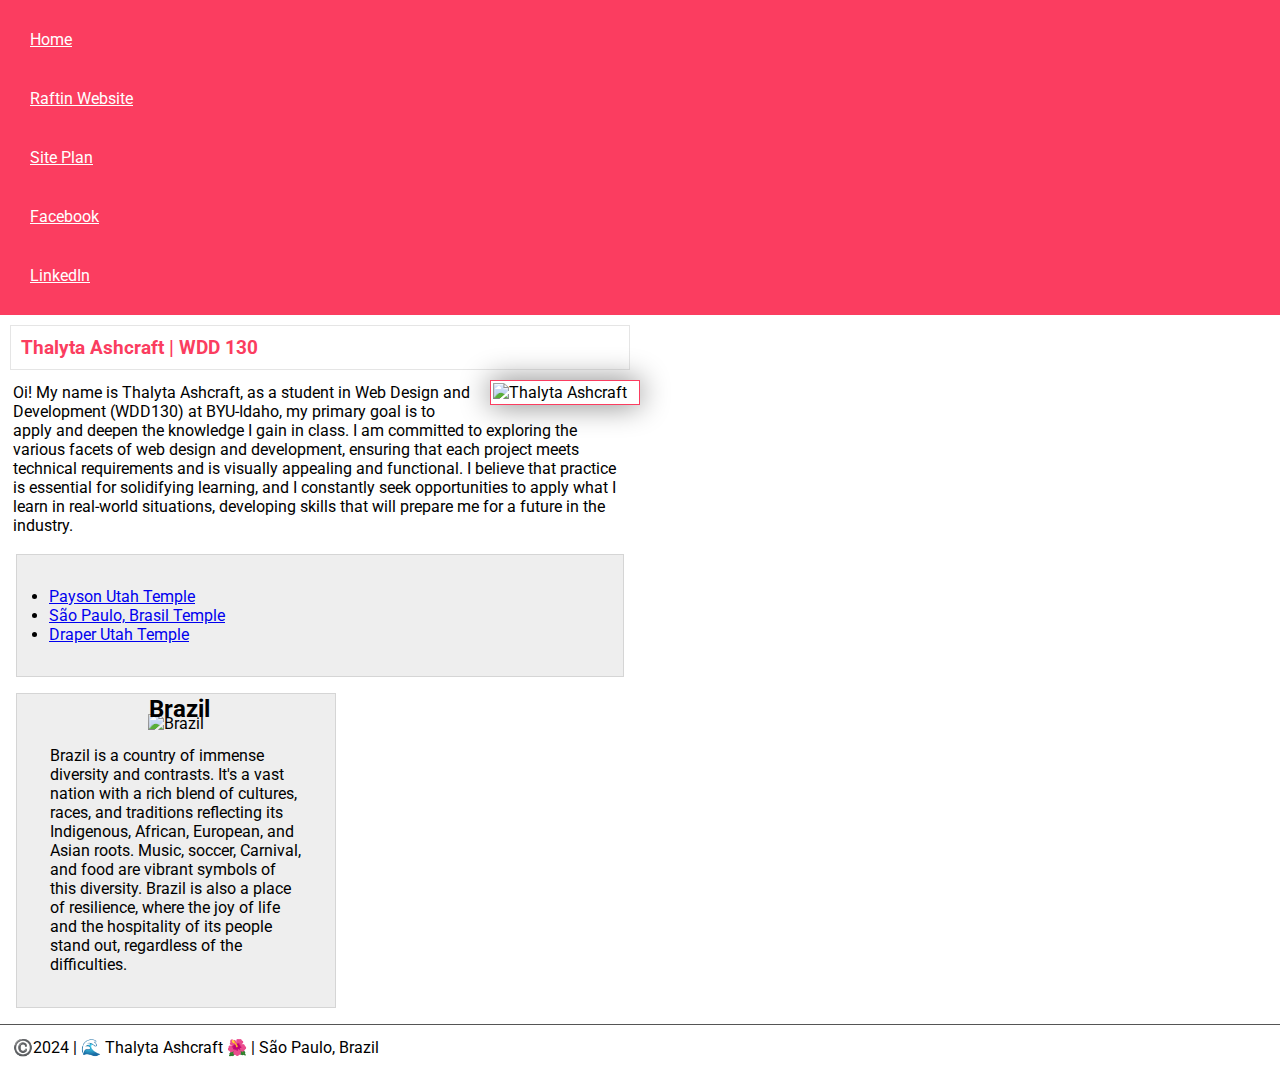
==== wwr/index.html @ 02976527 "metendo o loco" ====
<!DOCTYPE html>

<html lang="en-US"> 

<!--This is a comment-->

<head>
    <meta charset="UTF-8">
    <meta name="viewport" content="width=device-width,initial-scale=1.0" />
    <title>Thalyta Ashcraft | WDD 130 </title>
    <meta name="description" content="My name is Thalyta Ashcraft, as a student in Web Design and Development (WDD130) at BYU-Idaho, my primary goal is to apply and deepen the knowledge I gain in class.">
    <meta name="author" content="Thalyta Ashcraft">
    <link rel="stylesheet" href="styles/styles.css">
    <link rel="preconnect" href="https://fonts.googleapis.com">
    <link rel="preconnect" href="https://fonts.gstatic.com" crossorigin>
    <link href="https://fonts.googleapis.com/css2?family=Roboto&display=swap" rel="stylesheet">
</head> 

<body>
<header>
    <nav>
        <a href="#">Home</a>
        <a href="wwr">Raftin Website</a>
        <a href="wwr/site-plan-rafting.html">Site Plan</a>
        <a href="https://www.facebook.com/thalyta.ferreira.1612147/">Facebook</a>
        <a href="https://www.linkedin.com/in/thalyta-ashcraft-639757b2/">LinkedIn</a>
    </nav>
</header>

<main>
    <h1>Thalyta Ashcraft | WDD 130</h1>
    <img src="images/profile.png" alt="Thalyta Ashcraft" width="200">
    <p>Oi! My name is Thalyta Ashcraft, as a student in Web Design and Development (WDD130) at BYU-Idaho, my primary goal is to apply and deepen the knowledge I gain in class. I am committed to exploring the various facets of web design and development, ensuring that each project meets technical requirements and is visually appealing and functional. I believe that practice is essential for solidifying learning, and I constantly seek opportunities to apply what I learn in real-world situations, developing skills that will prepare me for a future in the industry.</p>
<ul class="box indent">
    <li><a href="https://www.churchofjesuschrist.org/temples/details/payson-utah-temple?lang=eng">Payson Utah Temple</a></li>
    <li><a href="https://www.churchofjesuschrist.org/temples/details/sao-paulo-brazil-temple?lang=eng">São Paulo, Brasil Temple</a></li>
    <li><a href="https://www.churchofjesuschrist.org/temples/details/draper-utah-temple?lang=eng">Draper Utah Temple</a></li>
</ul>
</main>

<aside class="box">
    <h2>Brazil</h2>
    <img src="images/brasil.png" alt="Brazil" width="200">
    <p>Brazil is a country of immense diversity and contrasts. It's a vast nation with a rich blend of cultures, races, and traditions reflecting its Indigenous, African, European, and Asian roots. Music, soccer, Carnival, and food are vibrant symbols of this diversity. Brazil is also a place of resilience, where the joy of life and the hospitality of its people stand out, regardless of the difficulties.</p>
</aside>
<footer>
<p> ©️2024 | 🌊 Thalyta Ashcraft 🌺 | São Paulo, Brazil</p>
</footer>
</body>
<!-- Updated 10/03/2024 by Lyta Ashcraft -->
</html>
---- wwr/styles/styles.css ----
/* This is a comment*/

*{
    margin: 0;
    padding: 0;
    box-sizing: border-box;
}

body {
    font-size: 16px;
    font-family: Roboto, Arial, sans-serif;
}

nav {
    background-color: rgb(251, 61, 96);
    padding: 10px;
}

nav a {
    color: white;
    display: block;
    padding: 20px;
}

h1 {
    color: rgb(251, 61, 96);
    font-size: larger;
    margin: 10px;
    border: 1px solid rgba(0, 0, 0, .1);
    padding: 10px;
}

main {
    max-width: 640px;
}

main img {
    width: 150px;
    height: auto;
    border: 1px solid rgb(251, 61, 96);
    padding: 2px;
    box-shadow: 0 0 30px grey;
    float: right;
    margin: 0 0 1rem 1rem;
}

p {
    margin: 10px;
    padding: 3px;
    text-align: left;
}


aside {
    width: 20em;
    background-color: #eee;
    color: #333;
    text-align: center;
    position: relative;
}

aside h2{
    top: 1px;
    left: 132px;
    position: absolute;
}

aside img {
    width: 200px;
    height: auto;
}


footer {
margin-top: 15px;
border-top: 1px solid #555555;
text-align: center;
}

/* Class Selectors */

.box {
    margin: 1rem;
    border: 1px solid rgba(0, 0, 0, .1);
    padding: 20px;
    background-color: #eee;
    color: black;
}

.indent {
    padding: 2rem;
}
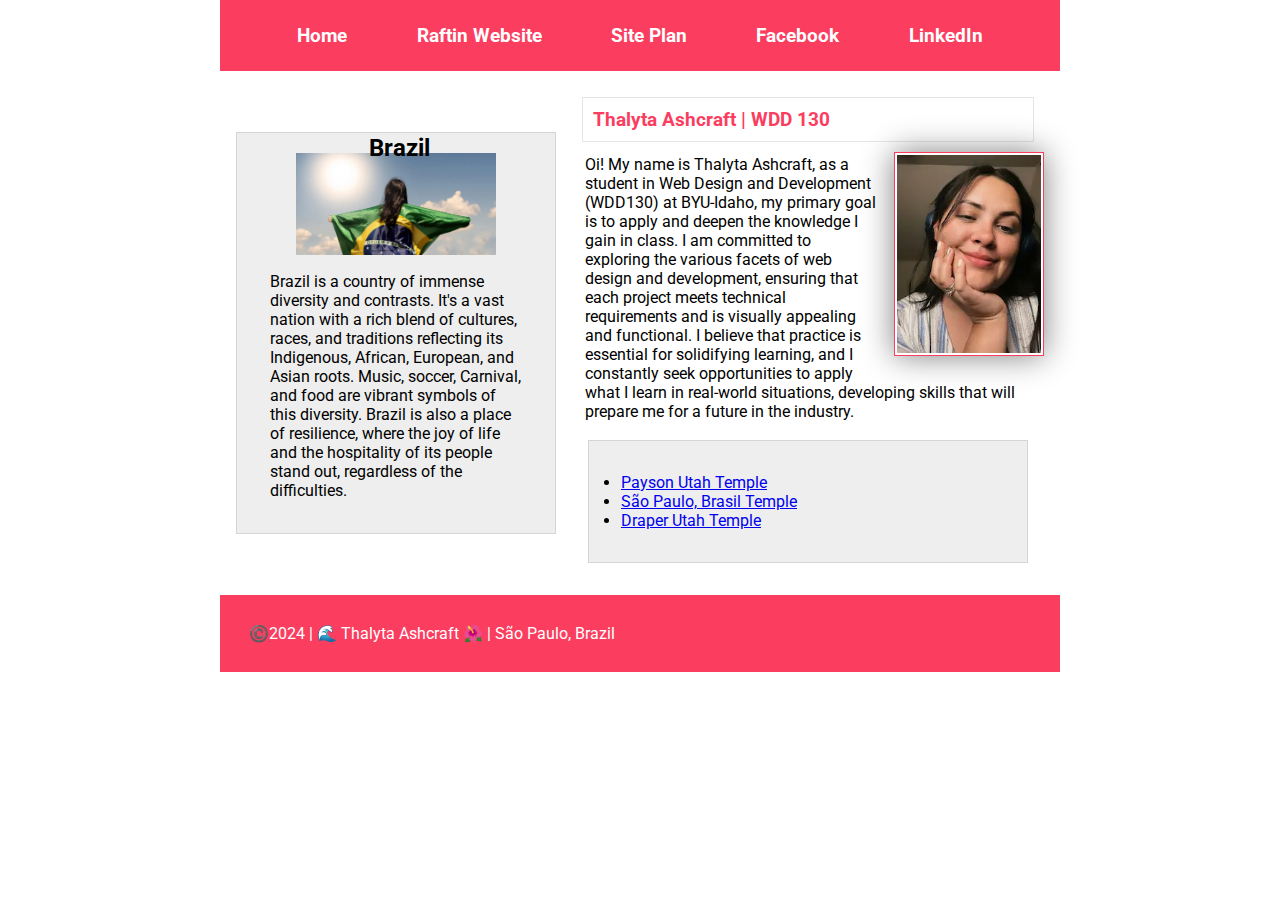
==== commit 2d99f424: "fixing things" ====
--- a/wwr/index.html
+++ b/wwr/index.html
@@ -1,13 +1,9 @@
 <!DOCTYPE html>
-
 <html lang="en-US"> 
-
-<!--This is a comment-->
-
 <head>
     <meta charset="UTF-8">
     <meta name="viewport" content="width=device-width,initial-scale=1.0" />
-    <title>Thalyta Ashcraft | WDD 130 </title>
+    <title>Thalyta Ashcraft | WDD 130</title>
     <meta name="description" content="My name is Thalyta Ashcraft, as a student in Web Design and Development (WDD130) at BYU-Idaho, my primary goal is to apply and deepen the knowledge I gain in class.">
     <meta name="author" content="Thalyta Ashcraft">
     <link rel="stylesheet" href="styles/styles.css">
@@ -20,32 +16,35 @@
 <header>
     <nav>
         <a href="#">Home</a>
-        <a href="wwr">Raftin Website</a>
+        <a href="wwr/about.html">Raftin Website</a>
         <a href="wwr/site-plan-rafting.html">Site Plan</a>
         <a href="https://www.facebook.com/thalyta.ferreira.1612147/">Facebook</a>
         <a href="https://www.linkedin.com/in/thalyta-ashcraft-639757b2/">LinkedIn</a>
     </nav>
 </header>
 
-<main>
-    <h1>Thalyta Ashcraft | WDD 130</h1>
-    <img src="images/profile.png" alt="Thalyta Ashcraft" width="200">
-    <p>Oi! My name is Thalyta Ashcraft, as a student in Web Design and Development (WDD130) at BYU-Idaho, my primary goal is to apply and deepen the knowledge I gain in class. I am committed to exploring the various facets of web design and development, ensuring that each project meets technical requirements and is visually appealing and functional. I believe that practice is essential for solidifying learning, and I constantly seek opportunities to apply what I learn in real-world situations, developing skills that will prepare me for a future in the industry.</p>
-<ul class="box indent">
-    <li><a href="https://www.churchofjesuschrist.org/temples/details/payson-utah-temple?lang=eng">Payson Utah Temple</a></li>
-    <li><a href="https://www.churchofjesuschrist.org/temples/details/sao-paulo-brazil-temple?lang=eng">São Paulo, Brasil Temple</a></li>
-    <li><a href="https://www.churchofjesuschrist.org/temples/details/draper-utah-temple?lang=eng">Draper Utah Temple</a></li>
-</ul>
-</main>
+<div class="grid">
+    <aside class="box">
+        <h2>Brazil</h2>
+        <img src="images/brasil.png" alt="Brazil" width="200">
+        <p>Brazil is a country of immense diversity and contrasts. It's a vast nation with a rich blend of cultures, races, and traditions reflecting its Indigenous, African, European, and Asian roots. Music, soccer, Carnival, and food are vibrant symbols of this diversity. Brazil is also a place of resilience, where the joy of life and the hospitality of its people stand out, regardless of the difficulties.</p>
+    </aside>
 
-<aside class="box">
-    <h2>Brazil</h2>
-    <img src="images/brasil.png" alt="Brazil" width="200">
-    <p>Brazil is a country of immense diversity and contrasts. It's a vast nation with a rich blend of cultures, races, and traditions reflecting its Indigenous, African, European, and Asian roots. Music, soccer, Carnival, and food are vibrant symbols of this diversity. Brazil is also a place of resilience, where the joy of life and the hospitality of its people stand out, regardless of the difficulties.</p>
-</aside>
+    <main>
+        <h1>Thalyta Ashcraft | WDD 130</h1>
+        <img src="images/profile.png" alt="Thalyta Ashcraft" width="200">
+        <p>Oi! My name is Thalyta Ashcraft, as a student in Web Design and Development (WDD130) at BYU-Idaho, my primary goal is to apply and deepen the knowledge I gain in class. I am committed to exploring the various facets of web design and development, ensuring that each project meets technical requirements and is visually appealing and functional. I believe that practice is essential for solidifying learning, and I constantly seek opportunities to apply what I learn in real-world situations, developing skills that will prepare me for a future in the industry.</p>
+        <ul class="box indent">
+            <li><a href="https://www.churchofjesuschrist.org/temples/details/payson-utah-temple?lang=eng">Payson Utah Temple</a></li>
+            <li><a href="https://www.churchofjesuschrist.org/temples/details/sao-paulo-brazil-temple?lang=eng">São Paulo, Brasil Temple</a></li>
+            <li><a href="https://www.churchofjesuschrist.org/temples/details/draper-utah-temple?lang=eng">Draper Utah Temple</a></li>
+        </ul>
+    </main>
+</div>
+
 <footer>
-<p> ©️2024 | 🌊 Thalyta Ashcraft 🌺 | São Paulo, Brazil</p>
+    <p>©️2024 | 🌊 Thalyta Ashcraft 🌺 | São Paulo, Brazil</p>
 </footer>
 </body>
-<!-- Updated 10/03/2024 by Lyta Ashcraft -->
-</html>+</html>
+    --- a/wwr/styles/styles.css
+++ b/wwr/styles/styles.css
@@ -1,7 +1,4 @@
-
-/* This is a comment*/
-
-*{
+* {
     margin: 0;
     padding: 0;
     box-sizing: border-box;
@@ -10,17 +7,35 @@
 body {
     font-size: 16px;
     font-family: Roboto, Arial, sans-serif;
+    display: block;
+
+}
+
+header, .grid, footer {
+    max-width: 840px; 
+    margin: 0 auto;   
+}
+
+header {
+    display: block;
 }
 
 nav {
     background-color: rgb(251, 61, 96);
-    padding: 10px;
+    padding: 1rem;
+    display: flex;
+    align-items: center;
+    justify-content: space-evenly;
+    
 }
 
 nav a {
-    color: white;
     display: block;
-    padding: 20px;
+    padding: 0.5rem;
+    text-decoration: none;
+    font-size: 1.2rem;
+    font-weight: 700;           
+    color: #fff;
 }
 
 h1 {
@@ -31,8 +46,16 @@
     padding: 10px;
 }
 
+.grid {
+    display: grid;
+    align-items: center;
+    grid-template-columns: 20rem 1fr; 
+    gap: 1rem;
+    margin: 0 auto;
+}
+
 main {
-    max-width: 640px;
+    margin: 1rem; 
 }
 
 main img {
@@ -51,7 +74,6 @@
     text-align: left;
 }
 
-
 aside {
     width: 20em;
     background-color: #eee;
@@ -60,7 +82,7 @@
     position: relative;
 }
 
-aside h2{
+aside h2 {
     top: 1px;
     left: 132px;
     position: absolute;
@@ -71,14 +93,12 @@
     height: auto;
 }
 
-
 footer {
-margin-top: 15px;
-border-top: 1px solid #555555;
-text-align: center;
+    background-color: rgb(251, 61, 96);
+    color: #fff;
+    text-align: center;
+    padding: 1rem;
 }
-
-/* Class Selectors */
 
 .box {
     margin: 1rem;
@@ -90,4 +110,4 @@
 
 .indent {
     padding: 2rem;
-}+}
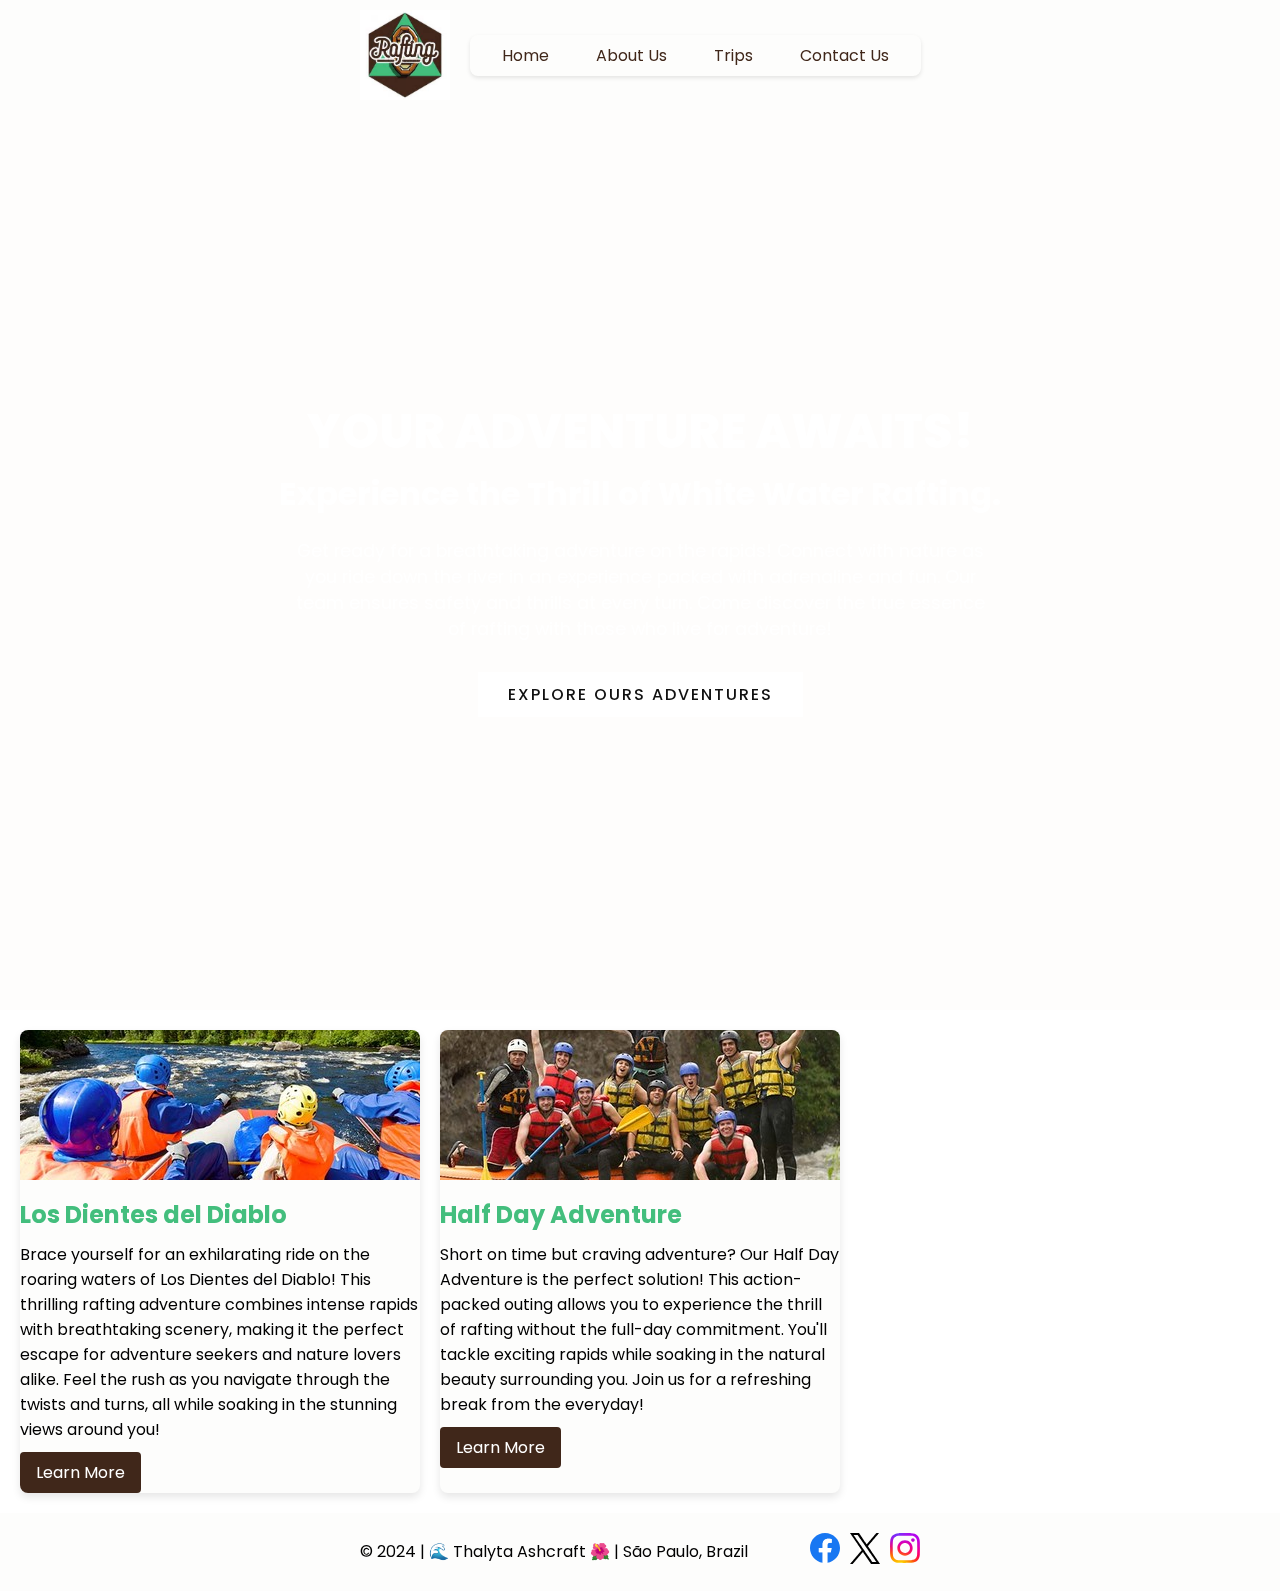
==== commit 895afb80: "home page" ====
--- a/wwr/index.html
+++ b/wwr/index.html
@@ -1,50 +1,73 @@
 <!DOCTYPE html>
-<html lang="en-US"> 
+<html lang="en">
 <head>
     <meta charset="UTF-8">
-    <meta name="viewport" content="width=device-width,initial-scale=1.0" />
-    <title>Thalyta Ashcraft | WDD 130</title>
-    <meta name="description" content="My name is Thalyta Ashcraft, as a student in Web Design and Development (WDD130) at BYU-Idaho, my primary goal is to apply and deepen the knowledge I gain in class.">
+    <meta name="viewport" content="width=device-width, initial-scale=1.0">
+    <meta name="description" content="The purpose of this project is for us to engage in more outdoor sports with your family and friends, creating bonds and memories that will never be forgotten. With our team of professionals, you will have the most comprehensive experience in a safe and enjoyable way!">
     <meta name="author" content="Thalyta Ashcraft">
-    <link rel="stylesheet" href="styles/styles.css">
-    <link rel="preconnect" href="https://fonts.googleapis.com">
-    <link rel="preconnect" href="https://fonts.gstatic.com" crossorigin>
-    <link href="https://fonts.googleapis.com/css2?family=Roboto&display=swap" rel="stylesheet">
-</head> 
+    <link rel="stylesheet" href="/wwr/styles/index.css">
+    <title>Home | Whitewater Rafting</title>
 
+</head>
 <body>
-<header>
-    <nav>
-        <a href="#">Home</a>
-        <a href="wwr/about.html">Raftin Website</a>
-        <a href="wwr/site-plan-rafting.html">Site Plan</a>
-        <a href="https://www.facebook.com/thalyta.ferreira.1612147/">Facebook</a>
-        <a href="https://www.linkedin.com/in/thalyta-ashcraft-639757b2/">LinkedIn</a>
-    </nav>
-</header>
+    <header>
+        <div class="header-container">
+            <img src="images/logo.jpeg" alt="Whitewater Rafting" class="logo">
+            <nav>
+                <ul class="navigation">
+                    <li><a href="../index.html">Home</a></li>
+                    <li><a href="about.html">About Us</a></li>
+                    <li><a href="trips.html">Trips</a></li>
+                    <li><a href="contact.html">Contact Us</a></li>
+                </ul>
+            </nav>  
+        </div>
+    </header>
 
-<div class="grid">
-    <aside class="box">
-        <h2>Brazil</h2>
-        <img src="images/brasil.png" alt="Brazil" width="200">
-        <p>Brazil is a country of immense diversity and contrasts. It's a vast nation with a rich blend of cultures, races, and traditions reflecting its Indigenous, African, European, and Asian roots. Music, soccer, Carnival, and food are vibrant symbols of this diversity. Brazil is also a place of resilience, where the joy of life and the hospitality of its people stand out, regardless of the difficulties.</p>
-    </aside>
+    <section class="showcase">
+        <video src="images/rafting_video.mp4" muted loop autoplay></video>
+        <div class="overlay"></div>
+        <div class="text">
+            <h2>Your adventure awaits!</h2>
+            <h3>Experience the Thrill of White Water Rafting.</h3>
+            <p>Get ready for a breathtaking adventure on the rapids! Connect with nature as you ride down the river in an experience packed with adrenaline and fun. Our team ensures safety and thrills at every turn. Come discover the true essence of rafting with those who live for adventure!</p>
+            <a href="#">Explore Ours Adventures</a>
+        </div>
+    </section>
+    <p> </p>
+<!-- adicionar as imagens de trips, tem que ser ate duas imgs -->
+    <main>
+        <div class="adventure-descriptions">
+            <article class="adventure-item">
+                <img src="images/rafting4.jpg" alt="Rafting adventure on a river">
+                <h3>Los Dientes del Diablo</h3>
+                <p>Brace yourself for an exhilarating ride on the roaring waters of Los Dientes del Diablo! This thrilling rafting adventure combines intense rapids with breathtaking scenery, making it the perfect escape for adventure seekers and nature lovers alike. Feel the rush as you navigate through the twists and turns, all while soaking in the stunning views around you!</p>
+                <a href="#" class="learn-more">Learn More</a>
+            </article>
+            <article class="adventure-item">
+                <img src="images/rafting1.jpg" alt="Rafting adventure on a river">
+                <h3>Half Day Adventure</h3>
+                <p>Short on time but craving adventure? Our Half Day Adventure is the perfect solution! This action-packed outing allows you to experience the thrill of rafting without the full-day commitment. You'll tackle exciting rapids while soaking in the natural beauty surrounding you. Join us for a refreshing break from the everyday!</p>
+                <a href="#" class="learn-more">Learn More</a>
+            </article>
+        </div>
+    </main>
+    <footer>
+        <div class="footer-container">
+            <p>&copy; 2024 | 🌊 Thalyta Ashcraft 🌺 | São Paulo, Brazil</p>
+            <nav class="sociallinks">
+                <a href="https://www.facebook.com/">
+                    <img src="images/facebook.svg" alt="Facebook Logo">
+                </a>
+                <a href="https://www.x.com/">
+                    <img src="images/twitter.svg" alt="Logo of X, formerly Twitter">
+                </a>
+                <a href="https://www.instagram.com/">
+                    <img src="images/instagram.svg" alt="Instagram Logo">
+                </a>
+            </nav>
+        </div>
+    </footer>
+</body>
 
-    <main>
-        <h1>Thalyta Ashcraft | WDD 130</h1>
-        <img src="images/profile.png" alt="Thalyta Ashcraft" width="200">
-        <p>Oi! My name is Thalyta Ashcraft, as a student in Web Design and Development (WDD130) at BYU-Idaho, my primary goal is to apply and deepen the knowledge I gain in class. I am committed to exploring the various facets of web design and development, ensuring that each project meets technical requirements and is visually appealing and functional. I believe that practice is essential for solidifying learning, and I constantly seek opportunities to apply what I learn in real-world situations, developing skills that will prepare me for a future in the industry.</p>
-        <ul class="box indent">
-            <li><a href="https://www.churchofjesuschrist.org/temples/details/payson-utah-temple?lang=eng">Payson Utah Temple</a></li>
-            <li><a href="https://www.churchofjesuschrist.org/temples/details/sao-paulo-brazil-temple?lang=eng">São Paulo, Brasil Temple</a></li>
-            <li><a href="https://www.churchofjesuschrist.org/temples/details/draper-utah-temple?lang=eng">Draper Utah Temple</a></li>
-        </ul>
-    </main>
-</div>
-
-<footer>
-    <p>©️2024 | 🌊 Thalyta Ashcraft 🌺 | São Paulo, Brazil</p>
-</footer>
-</body>
 </html>
-    --- a/wwr/styles/index.css
+++ b/wwr/styles/index.css
@@ -0,0 +1,280 @@
+    @import url('https://fonts.googleapis.com/css2?family=Poppins:ital,wght@0,100;0,200;0,300;0,400;0,500;0,600;0,700;0,800;0,900;1,100;1,200;1,300;1,400;1,500;1,600;1,700;1,800;1,900&display=swap');
+    @import url('https://fonts.googleapis.com/css2?family=Rock+Salt&display=swap');
+
+    *
+    {
+    margin: 0;
+    padding: 0;
+    box-sizing: border-box;
+    font-family: 'Poppins', sans-serif;
+    }
+
+    :root {
+        --primary-color: #FDFDFC;
+        --secondary-color: #D6D2C9;
+        --accent1-color: #CAA491;
+        --accent2-color: #43BE7D;
+        --accent3-color: #40271A;
+        --accent1-color-transparent: rgba(255, 255, 255, 0.7);
+
+        --heading-font: 'Rock Salt', serif;
+        --text-font: 'Poppins', Arial, serif;
+
+        --paragraph-background-color: var(--secondary-color);
+        --nav-background-color: var(--primary-color);
+        --nav-link-color: var(--accent3-color);
+        --nav-hover-link-color: var(--accent2-color);
+        --nav-hover-background-color: var(--primary-color);
+    }
+
+    .rock-salt-regular {
+        font-family: "Rock Salt", cursive;
+        font-weight: 400;
+        font-style: normal;
+    }
+
+    .poppins-regular {
+        font-family: "Poppins", sans-serif;
+        font-weight: 400;
+        font-style: normal;
+    }
+
+    header {
+        /* position: fixed; */
+        top: 0;
+        left: 0;
+        width: 100%;
+        background-color: var(--primary-color); 
+        box-shadow: 0 4px 8px rgba(0, 0, 0, 0.1);
+        padding: 10px 20px;
+        z-index: 10; /* Para que o header fique acima do vídeo */
+    }
+
+    .header-container {
+        display: flex;
+        justify-content: center; /* Centraliza o logo e o menu juntos */
+        align-items: center; 
+        gap: 20px; /* Espaçamento entre o logo e o menu */
+    }
+
+    .logo {
+        max-height: 90px; /* Ajustei para 90px */
+        transition: transform 0.3s;
+    }
+
+    nav {
+        text-align: center; /* Mantenha isso para centralizar o texto no nav */
+    }
+
+    .navigation {
+        background-color: var(--primary-color);
+        display: flex;
+        justify-content: center; /* Mantém os links centralizados */
+        align-items: center;
+        padding: 0.5rem 1rem;
+        border-radius: 8px;
+        box-shadow: 0 2px 4px rgba(0, 0, 0, 0.1);
+        list-style: none;
+        gap: 15px; /* Espaçamento entre os links */
+        max-width: 600px; /* Largura máxima do menu */
+        margin: 0 auto; /* Centraliza o menu */
+    }
+
+    .navigation li {
+        flex: none; /* Para garantir que cada item do menu tenha o tamanho correto */
+    }
+
+    .navigation a {
+        padding: 0.5rem 1rem;
+        text-decoration: none;
+        font-size: 1em;
+        color: var(--nav-link-color);
+        border-radius: 4px;
+        font-family: var(--text-font);
+        transition: background-color 0.3s, color 0.3s;
+    }
+
+    nav a:link, nav a:visited {
+        color: var(--nav-link-color);
+    }
+
+    .navigation a:hover {
+        color: var(--accent3-color);
+        background-color: var(--accent1-color);
+        font-weight: 700;
+    }
+
+
+
+    .learn-more {
+        padding: 0.5rem 1rem; /* Mesmo padding dos links de navegação */
+        text-decoration: none;
+        font-size: 1em;
+        color: white; /* Cor do texto */
+        background-color: #40271A; /* Cor de fundo marrons */
+        border-radius: 4px;
+        font-family: var(--text-font);
+        transition: background-color 0.3s, color 0.3s;
+        display: inline-block; /* Para se comportar como um botão */
+        margin-top: 10px;
+    }
+    
+    .learn-more:hover {
+        color: white; /* Cor verde ao passar o mouse */
+        background-color: #CAA491; /* Mantenha a cor de fundo marrons */
+        font-weight: 700;
+    }
+    
+
+
+    .adventure-descriptions {
+        display: grid;
+        grid-template-columns: repeat(auto-fill, minmax(300px, 1fr));
+        gap: 20px;
+        padding: 20px;
+    }
+
+    article {
+        background-color: var(--primary-color);
+        border-radius: 8px;
+        box-shadow: 0 4px 8px rgba(0, 0, 0, 0.1);
+        overflow: hidden;
+        transition: transform 0.3s;
+    }
+
+    article:hover {
+        transform: scale(1.02);
+    }
+
+    article img {
+        width: 100%;
+        height: 150px;
+        object-fit: cover;
+    }
+
+    article h3 {
+        font-size: 1.5em;
+        color: var(--accent2-color);
+        margin: 10px 0;
+    }
+
+    .showcase {
+        position: relative;
+        width: 100%;
+        height: 100vh; /* Video ocupa toda a altura da tela */
+        display: flex;
+        justify-content: center;
+        align-items: center;
+        overflow: hidden;
+        background: var(--primary-color);
+    }
+
+    .showcase video {
+        position: absolute;
+        top: 0;
+        left: 0;
+        width: 100vw;
+        height: 100vh;
+        object-fit: cover;
+        z-index: 1;
+        opacity: 0.8;
+    }
+
+    .overlay {
+        position: absolute;
+        top: 0;
+        left: 0;
+        width: 100%;
+        height: 100%;
+        background: var(--accent1-color);
+        mix-blend-mode: overlay;
+        z-index: 2;
+    }
+
+    .text {
+        position: relative;
+        z-index: 3;
+        color: #fff;
+        text-align: center;
+        display: flex;
+        flex-direction: column;
+        justify-content: center;
+        align-items: center;
+        padding: 0 20px;
+    }
+
+    .text h2 {
+        font-size: 3em;
+        font-weight: 800;
+        color: #fff;
+        line-height: 1.2em;
+        text-transform: uppercase;
+    }
+
+    .text h3 {
+        font-size: 2em;
+        font-weight: 700;
+        color: #fff;
+        margin-top: 10px;
+    }
+
+    .text p {
+        font-size: 1.1em;
+        color: #fff;
+        margin: 20px 0;
+        font-weight: 400;
+        max-width: 700px;
+    }
+
+    .text a {
+        display: inline-block;
+        font-size: 1em;
+        background: #fff;
+        padding: 10px 30px;
+        text-transform: uppercase;
+        text-decoration: none;
+        font-weight: 500;
+        margin-top: 10px;
+        color: #111;
+        letter-spacing: 2px;
+        transition: 0.2s;
+    }
+
+    .text a:hover {
+        letter-spacing: 6px;
+    }
+
+    @media (max-width: 991px) {
+        .text h2 {
+            font-size: 2.5em;
+        }
+        .text h3 {
+            font-size: 1.5em;
+        }
+    }
+
+    /* Footer */
+
+    footer {
+        background-color: var(--primary-color);
+        padding: 20px 0;
+    }
+
+    .footer-container {
+        display: flex;
+        justify-content: space-between;
+        align-items: center;
+        max-width: 600px;
+        margin: 0 auto;
+        padding: 0 20px;
+    }
+
+    .sociallinks {
+        display: flex;
+        gap: 10px;
+    }
+
+    .sociallinks img {
+        width: 30px;
+    }
+
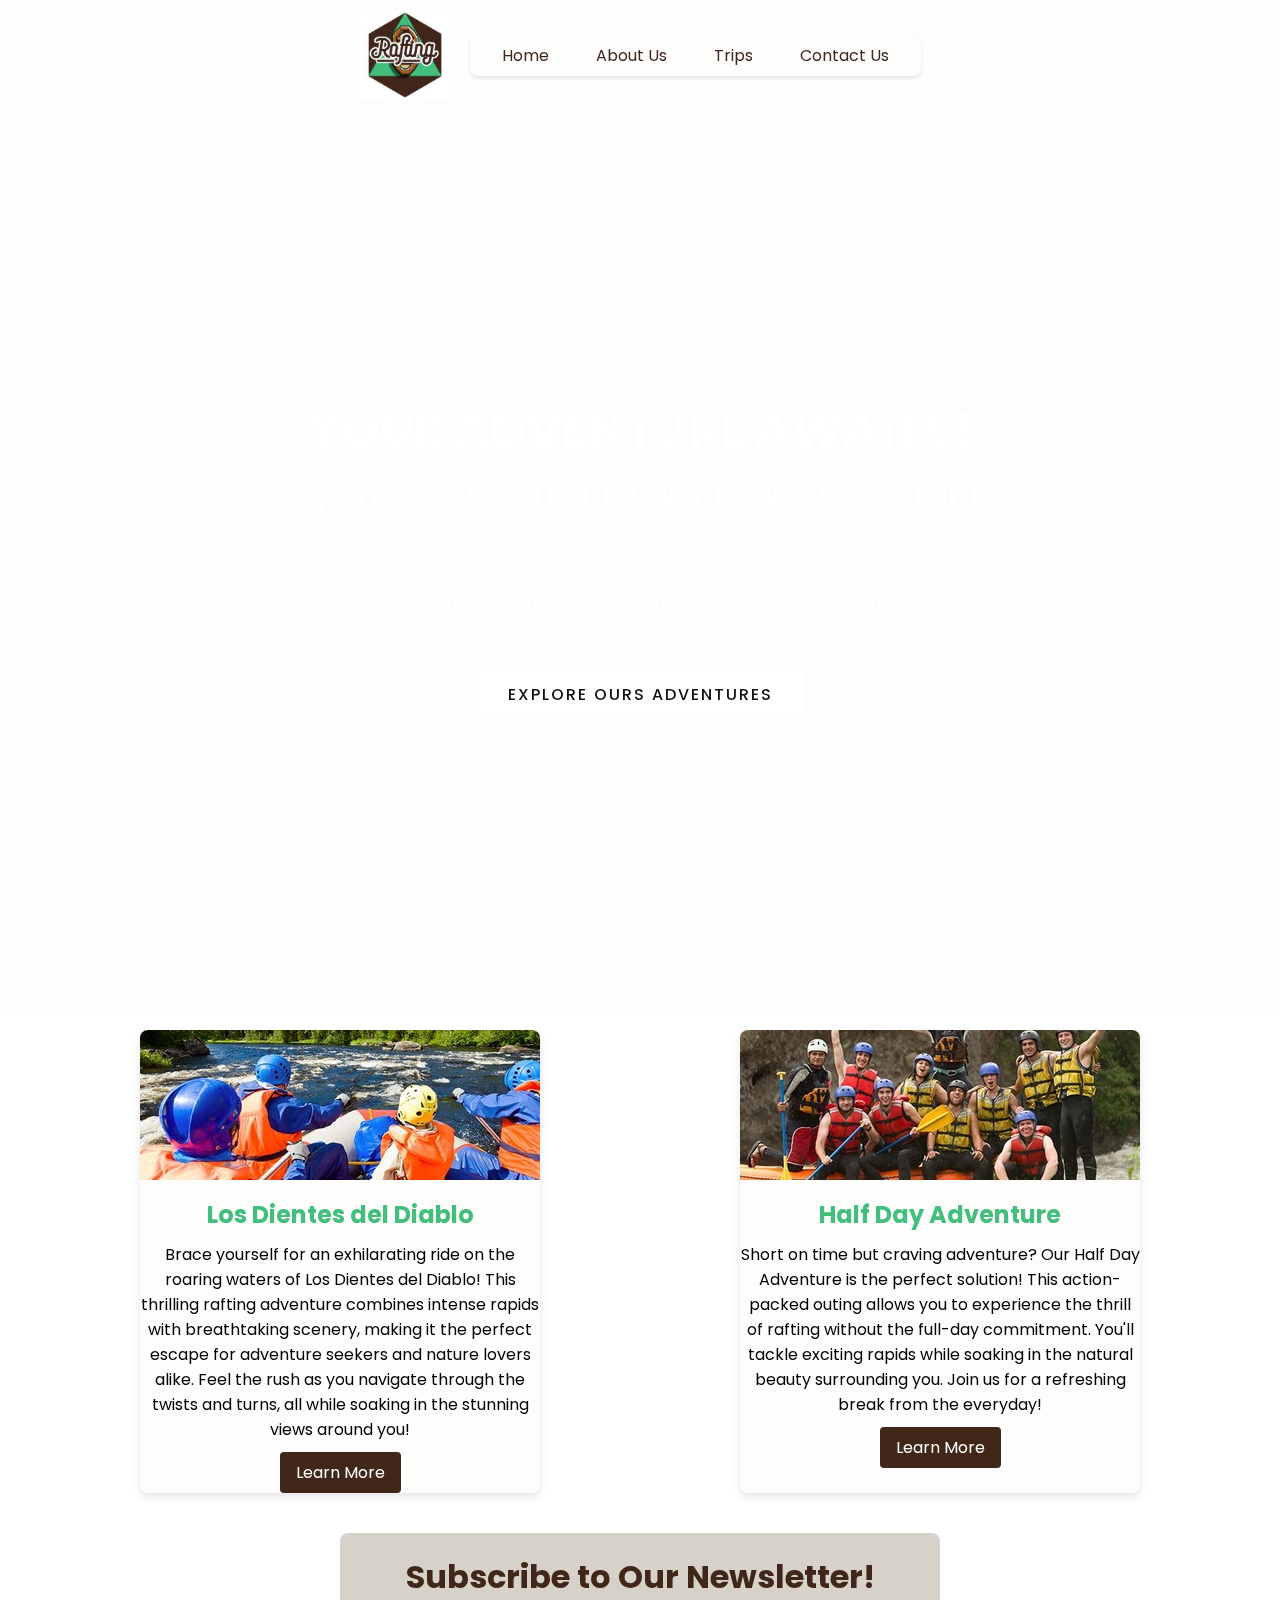
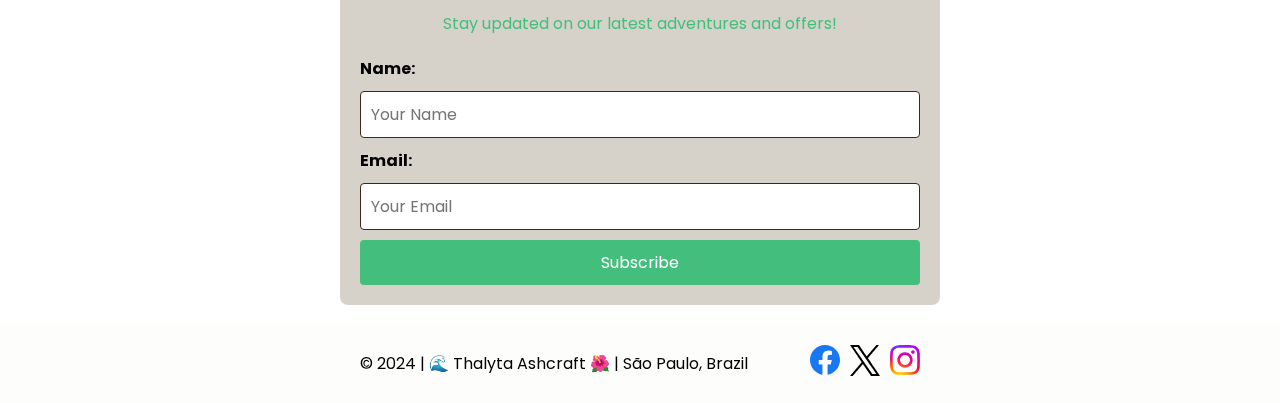
==== commit e265a867: "home page finished" ====
--- a/wwr/index.html
+++ b/wwr/index.html
@@ -51,6 +51,19 @@
                 <a href="#" class="learn-more">Learn More</a>
             </article>
         </div>
+        <section class="newsletter">
+            <h2>Subscribe to Our Newsletter!</h2>
+            <p>Stay updated on our latest adventures and offers!</p>
+            <form id="newsletter-form">
+                <label for="name">Name:</label>
+                <input type="text" id="name" name="name" required placeholder="Your Name">
+                
+                <label for="email">Email:</label>
+                <input type="email" id="email" name="email" required placeholder="Your Email">
+                
+                <button type="submit">Subscribe</button>
+            </form>
+        </section>
     </main>
     <footer>
         <div class="footer-container">
--- a/wwr/styles/index.css
+++ b/wwr/styles/index.css
@@ -1,280 +1,341 @@
-    @import url('https://fonts.googleapis.com/css2?family=Poppins:ital,wght@0,100;0,200;0,300;0,400;0,500;0,600;0,700;0,800;0,900;1,100;1,200;1,300;1,400;1,500;1,600;1,700;1,800;1,900&display=swap');
-    @import url('https://fonts.googleapis.com/css2?family=Rock+Salt&display=swap');
-
-    *
-    {
+@import url('https://fonts.googleapis.com/css2?family=Poppins:ital,wght@0,100;0,200;0,300;0,400;0,500;0,600;0,700;0,800;0,900;1,100;1,200;1,300;1,400;1,500;1,600;1,700;1,800;1,900&display=swap');
+@import url('https://fonts.googleapis.com/css2?family=Rock+Salt&display=swap');
+
+* {
     margin: 0;
     padding: 0;
     box-sizing: border-box;
     font-family: 'Poppins', sans-serif;
+}
+
+:root {
+    --primary-color: #FDFDFC;
+    --secondary-color: #D6D2C9;
+    --accent1-color: #CAA491;
+    --accent2-color: #43BE7D;
+    --accent3-color: #40271A;
+    --accent1-color-transparent: rgba(255, 255, 255, 0.7);
+
+    --heading-font: 'Rock Salt', serif;
+    --text-font: 'Poppins', Arial, serif;
+
+    --paragraph-background-color: var(--secondary-color);
+    --nav-background-color: var(--primary-color);
+    --nav-link-color: var(--accent3-color);
+    --nav-hover-link-color: var(--accent2-color);
+    --nav-hover-background-color: var(--primary-color);
+}
+
+.rock-salt-regular {
+    font-family: "Rock Salt", cursive;
+    font-weight: 400;
+    font-style: normal;
+}
+
+.poppins-regular {
+    font-family: "Poppins", sans-serif;
+    font-weight: 400;
+    font-style: normal;
+}
+
+header {
+    /* position: fixed; */
+    top: 0;
+    left: 0;
+    width: 100%;
+    background-color: var(--primary-color); 
+    box-shadow: 0 4px 8px rgba(0, 0, 0, 0.1);
+    padding: 10px 20px;
+    z-index: 10; /* Para que o header fique acima do vídeo */
+}
+
+.header-container {
+    display: flex;
+    justify-content: center; /* Centraliza o logo e o menu juntos */
+    align-items: center; 
+    gap: 20px; /* Espaçamento entre o logo e o menu */
+}
+
+.logo {
+    max-height: 90px; /* Ajustei para 90px */
+    transition: transform 0.3s;
+}
+
+nav {
+    text-align: center; /* Mantenha isso para centralizar o texto no nav */
+}
+
+.navigation {
+    background-color: var(--primary-color);
+    display: flex;
+    justify-content: center; /* Mantém os links centralizados */
+    align-items: center;
+    padding: 0.5rem 1rem;
+    border-radius: 8px;
+    box-shadow: 0 2px 4px rgba(0, 0, 0, 0.1);
+    list-style: none;
+    gap: 15px; /* Espaçamento entre os links */
+    max-width: 600px; /* Largura máxima do menu */
+    margin: 0 auto; /* Centraliza o menu */
+}
+
+.navigation li {
+    flex: none; /* Para garantir que cada item do menu tenha o tamanho correto */
+}
+
+.navigation a {
+    padding: 0.5rem 1rem;
+    text-decoration: none;
+    font-size: 1em;
+    color: var(--nav-link-color);
+    border-radius: 4px;
+    font-family: var(--text-font);
+    transition: background-color 0.3s, color 0.3s;
+}
+
+nav a:link, nav a:visited {
+    color: var(--nav-link-color);
+}
+
+.navigation a:hover {
+    color: var(--accent3-color);
+    background-color: var(--accent1-color);
+    font-weight: 700;
+}
+
+.learn-more {
+    padding: 0.5rem 1rem;
+    text-decoration: none;
+    font-size: 1em;
+    color: white;
+    background-color: #40271A;
+    border-radius: 4px;
+    font-family: var(--text-font);
+    transition: background-color 0.3s, color 0.3s;
+    display: inline-block;
+    margin-top: 10px;
+}
+
+.learn-more:hover {
+    color: white;
+    background-color: #CAA491;
+    font-weight: 700;
+}
+
+.adventure-descriptions {
+    display: flex; /* Muda para flexbox */
+    flex-wrap: wrap; /* Permite que os itens se movam para a próxima linha se não houver espaço */
+    justify-content: center; /* Centraliza os itens horizontalmente */
+    gap: 200px; /* Espaçamento entre os artigos */
+    padding: 20px;
+}
+
+.adventure-item {
+    background-color: var(--primary-color); /* Adiciona fundo para destaque */
+    border-radius: 8px; /* Bordas arredondadas */
+    box-shadow: 0 4px 8px rgba(0, 0, 0, 0.1); /* Sombra para destaque */
+    overflow: hidden; /* Para recortar conteúdo que ultrapasse */
+    transition: transform 0.3s; /* Efeito ao passar o mouse */
+    text-align: center; /* Centraliza o texto dentro do artigo */
+    flex: 1 0 300px; /* Permite que os artigos tenham um tamanho mínimo de 300px */
+    max-width: 400px; /* Largura máxima dos artigos */
+}
+
+
+
+article {
+    background-color: var(--primary-color);
+    border-radius: 8px;
+    box-shadow: 0 4px 8px rgba(0, 0, 0, 0.1);
+    overflow: hidden;
+    transition: transform 0.3s;
+}
+
+article:hover {
+    transform: scale(1.02);
+}
+
+article img {
+    width: 100%;
+    height: 150px;
+    object-fit: cover;
+}
+
+article h3 {
+    font-size: 1.5em;
+    color: var(--accent2-color);
+    margin: 10px 0;
+}
+
+.showcase {
+    position: relative;
+    width: 100%;
+    height: 100vh;
+    display: flex;
+    justify-content: center;
+    align-items: center;
+    overflow: hidden;
+    background: var(--primary-color);
+}
+
+.showcase video {
+    position: absolute;
+    top: 0;
+    left: 0;
+    width: 100vw;
+    height: 100vh;
+    object-fit: cover;
+    z-index: 1;
+    opacity: 0.8;
+}
+
+.overlay {
+    position: absolute;
+    top: 0;
+    left: 0;
+    width: 100%;
+    height: 100%;
+    background: var(--accent1-color);
+    mix-blend-mode: overlay;
+    z-index: 2;
+}
+
+.text {
+    position: relative;
+    z-index: 3;
+    color: #fff;
+    text-align: center;
+    display: flex;
+    flex-direction: column;
+    justify-content: center;
+    align-items: center;
+    padding: 0 20px;
+}
+
+.text h2 {
+    font-size: 3em;
+    font-weight: 800;
+    color: #fff;
+    line-height: 1.2em;
+    text-transform: uppercase;
+}
+
+.text h3 {
+    font-size: 2em;
+    font-weight: 700;
+    color: #fff;
+    margin-top: 10px;
+}
+
+.text p {
+    font-size: 1.1em;
+    color: #fff;
+    margin: 20px 0;
+    font-weight: 400;
+    max-width: 700px;
+}
+
+.text a {
+    display: inline-block;
+    font-size: 1em;
+    background: #fff;
+    padding: 10px 30px;
+    text-transform: uppercase;
+    text-decoration: none;
+    font-weight: 500;
+    margin-top: 10px;
+    color: #111;
+    letter-spacing: 2px;
+    transition: 0.2s;
+}
+
+.text a:hover {
+    letter-spacing: 6px;
+}
+
+@media (max-width: 991px) {
+    .text h2 {
+        font-size: 2.5em;
     }
-
-    :root {
-        --primary-color: #FDFDFC;
-        --secondary-color: #D6D2C9;
-        --accent1-color: #CAA491;
-        --accent2-color: #43BE7D;
-        --accent3-color: #40271A;
-        --accent1-color-transparent: rgba(255, 255, 255, 0.7);
-
-        --heading-font: 'Rock Salt', serif;
-        --text-font: 'Poppins', Arial, serif;
-
-        --paragraph-background-color: var(--secondary-color);
-        --nav-background-color: var(--primary-color);
-        --nav-link-color: var(--accent3-color);
-        --nav-hover-link-color: var(--accent2-color);
-        --nav-hover-background-color: var(--primary-color);
+    .text h3 {
+        font-size: 1.5em;
     }
-
-    .rock-salt-regular {
-        font-family: "Rock Salt", cursive;
-        font-weight: 400;
-        font-style: normal;
-    }
-
-    .poppins-regular {
-        font-family: "Poppins", sans-serif;
-        font-weight: 400;
-        font-style: normal;
-    }
-
-    header {
-        /* position: fixed; */
-        top: 0;
-        left: 0;
-        width: 100%;
-        background-color: var(--primary-color); 
-        box-shadow: 0 4px 8px rgba(0, 0, 0, 0.1);
-        padding: 10px 20px;
-        z-index: 10; /* Para que o header fique acima do vídeo */
-    }
-
-    .header-container {
-        display: flex;
-        justify-content: center; /* Centraliza o logo e o menu juntos */
-        align-items: center; 
-        gap: 20px; /* Espaçamento entre o logo e o menu */
-    }
-
-    .logo {
-        max-height: 90px; /* Ajustei para 90px */
-        transition: transform 0.3s;
-    }
-
-    nav {
-        text-align: center; /* Mantenha isso para centralizar o texto no nav */
-    }
-
-    .navigation {
-        background-color: var(--primary-color);
-        display: flex;
-        justify-content: center; /* Mantém os links centralizados */
-        align-items: center;
-        padding: 0.5rem 1rem;
-        border-radius: 8px;
-        box-shadow: 0 2px 4px rgba(0, 0, 0, 0.1);
-        list-style: none;
-        gap: 15px; /* Espaçamento entre os links */
-        max-width: 600px; /* Largura máxima do menu */
-        margin: 0 auto; /* Centraliza o menu */
-    }
-
-    .navigation li {
-        flex: none; /* Para garantir que cada item do menu tenha o tamanho correto */
-    }
-
-    .navigation a {
-        padding: 0.5rem 1rem;
-        text-decoration: none;
-        font-size: 1em;
-        color: var(--nav-link-color);
-        border-radius: 4px;
-        font-family: var(--text-font);
-        transition: background-color 0.3s, color 0.3s;
-    }
-
-    nav a:link, nav a:visited {
-        color: var(--nav-link-color);
-    }
-
-    .navigation a:hover {
-        color: var(--accent3-color);
-        background-color: var(--accent1-color);
-        font-weight: 700;
-    }
-
-
-
-    .learn-more {
-        padding: 0.5rem 1rem; /* Mesmo padding dos links de navegação */
-        text-decoration: none;
-        font-size: 1em;
-        color: white; /* Cor do texto */
-        background-color: #40271A; /* Cor de fundo marrons */
-        border-radius: 4px;
-        font-family: var(--text-font);
-        transition: background-color 0.3s, color 0.3s;
-        display: inline-block; /* Para se comportar como um botão */
-        margin-top: 10px;
-    }
-    
-    .learn-more:hover {
-        color: white; /* Cor verde ao passar o mouse */
-        background-color: #CAA491; /* Mantenha a cor de fundo marrons */
-        font-weight: 700;
-    }
-    
-
-
-    .adventure-descriptions {
-        display: grid;
-        grid-template-columns: repeat(auto-fill, minmax(300px, 1fr));
-        gap: 20px;
-        padding: 20px;
-    }
-
-    article {
-        background-color: var(--primary-color);
-        border-radius: 8px;
-        box-shadow: 0 4px 8px rgba(0, 0, 0, 0.1);
-        overflow: hidden;
-        transition: transform 0.3s;
-    }
-
-    article:hover {
-        transform: scale(1.02);
-    }
-
-    article img {
-        width: 100%;
-        height: 150px;
-        object-fit: cover;
-    }
-
-    article h3 {
-        font-size: 1.5em;
-        color: var(--accent2-color);
-        margin: 10px 0;
-    }
-
-    .showcase {
-        position: relative;
-        width: 100%;
-        height: 100vh; /* Video ocupa toda a altura da tela */
-        display: flex;
-        justify-content: center;
-        align-items: center;
-        overflow: hidden;
-        background: var(--primary-color);
-    }
-
-    .showcase video {
-        position: absolute;
-        top: 0;
-        left: 0;
-        width: 100vw;
-        height: 100vh;
-        object-fit: cover;
-        z-index: 1;
-        opacity: 0.8;
-    }
-
-    .overlay {
-        position: absolute;
-        top: 0;
-        left: 0;
-        width: 100%;
-        height: 100%;
-        background: var(--accent1-color);
-        mix-blend-mode: overlay;
-        z-index: 2;
-    }
-
-    .text {
-        position: relative;
-        z-index: 3;
-        color: #fff;
-        text-align: center;
-        display: flex;
-        flex-direction: column;
-        justify-content: center;
-        align-items: center;
-        padding: 0 20px;
-    }
-
-    .text h2 {
-        font-size: 3em;
-        font-weight: 800;
-        color: #fff;
-        line-height: 1.2em;
-        text-transform: uppercase;
-    }
-
-    .text h3 {
-        font-size: 2em;
-        font-weight: 700;
-        color: #fff;
-        margin-top: 10px;
-    }
-
-    .text p {
-        font-size: 1.1em;
-        color: #fff;
-        margin: 20px 0;
-        font-weight: 400;
-        max-width: 700px;
-    }
-
-    .text a {
-        display: inline-block;
-        font-size: 1em;
-        background: #fff;
-        padding: 10px 30px;
-        text-transform: uppercase;
-        text-decoration: none;
-        font-weight: 500;
-        margin-top: 10px;
-        color: #111;
-        letter-spacing: 2px;
-        transition: 0.2s;
-    }
-
-    .text a:hover {
-        letter-spacing: 6px;
-    }
-
-    @media (max-width: 991px) {
-        .text h2 {
-            font-size: 2.5em;
-        }
-        .text h3 {
-            font-size: 1.5em;
-        }
-    }
-
-    /* Footer */
-
-    footer {
-        background-color: var(--primary-color);
-        padding: 20px 0;
-    }
-
-    .footer-container {
-        display: flex;
-        justify-content: space-between;
-        align-items: center;
-        max-width: 600px;
-        margin: 0 auto;
-        padding: 0 20px;
-    }
-
-    .sociallinks {
-        display: flex;
-        gap: 10px;
-    }
-
-    .sociallinks img {
-        width: 30px;
-    }
-
+}
+
+.newsletter {
+    background-color: var(--secondary-color);
+    padding: 20px;
+    text-align: center;
+    border-radius: 8px;
+    margin: 20px auto;
+    max-width: 600px; /* Largura máxima para centralizar */
+}
+
+.newsletter h2 {
+    font-size: 2em;
+    color: var(--accent3-color);
+    margin-bottom: 10px;
+}
+
+.newsletter p {
+    color: var(--accent2-color);
+    margin-bottom: 20px;
+}
+
+.newsletter form {
+    display: flex;
+    flex-direction: column;
+    gap: 10px;
+}
+
+.newsletter label {
+    text-align: left;
+    font-weight: bold;
+}
+
+.newsletter input {
+    padding: 10px;
+    border: 1px solid var(--accent3-color);
+    border-radius: 4px;
+    font-size: 1em;
+}
+
+.newsletter button {
+    padding: 10px;
+    background-color: var(--accent2-color);
+    color: #fff;
+    border: none;
+    border-radius: 4px;
+    cursor: pointer;
+    font-size: 1em;
+    transition: background-color 0.3s;
+}
+
+.newsletter button:hover {
+    background-color: var(--accent1-color);
+}
+
+/* Footer */
+
+footer {
+    background-color: var(--primary-color);
+    padding: 20px 0;
+}
+
+.footer-container {
+    display: flex;
+    justify-content: space-between;
+    align-items: center;
+    max-width: 600px;
+    margin: 0 auto;
+    padding: 0 20px;
+}
+
+.sociallinks {
+    display: flex;
+    gap: 10px;
+}
+
+.sociallinks img {
+    width: 30px;
+}
